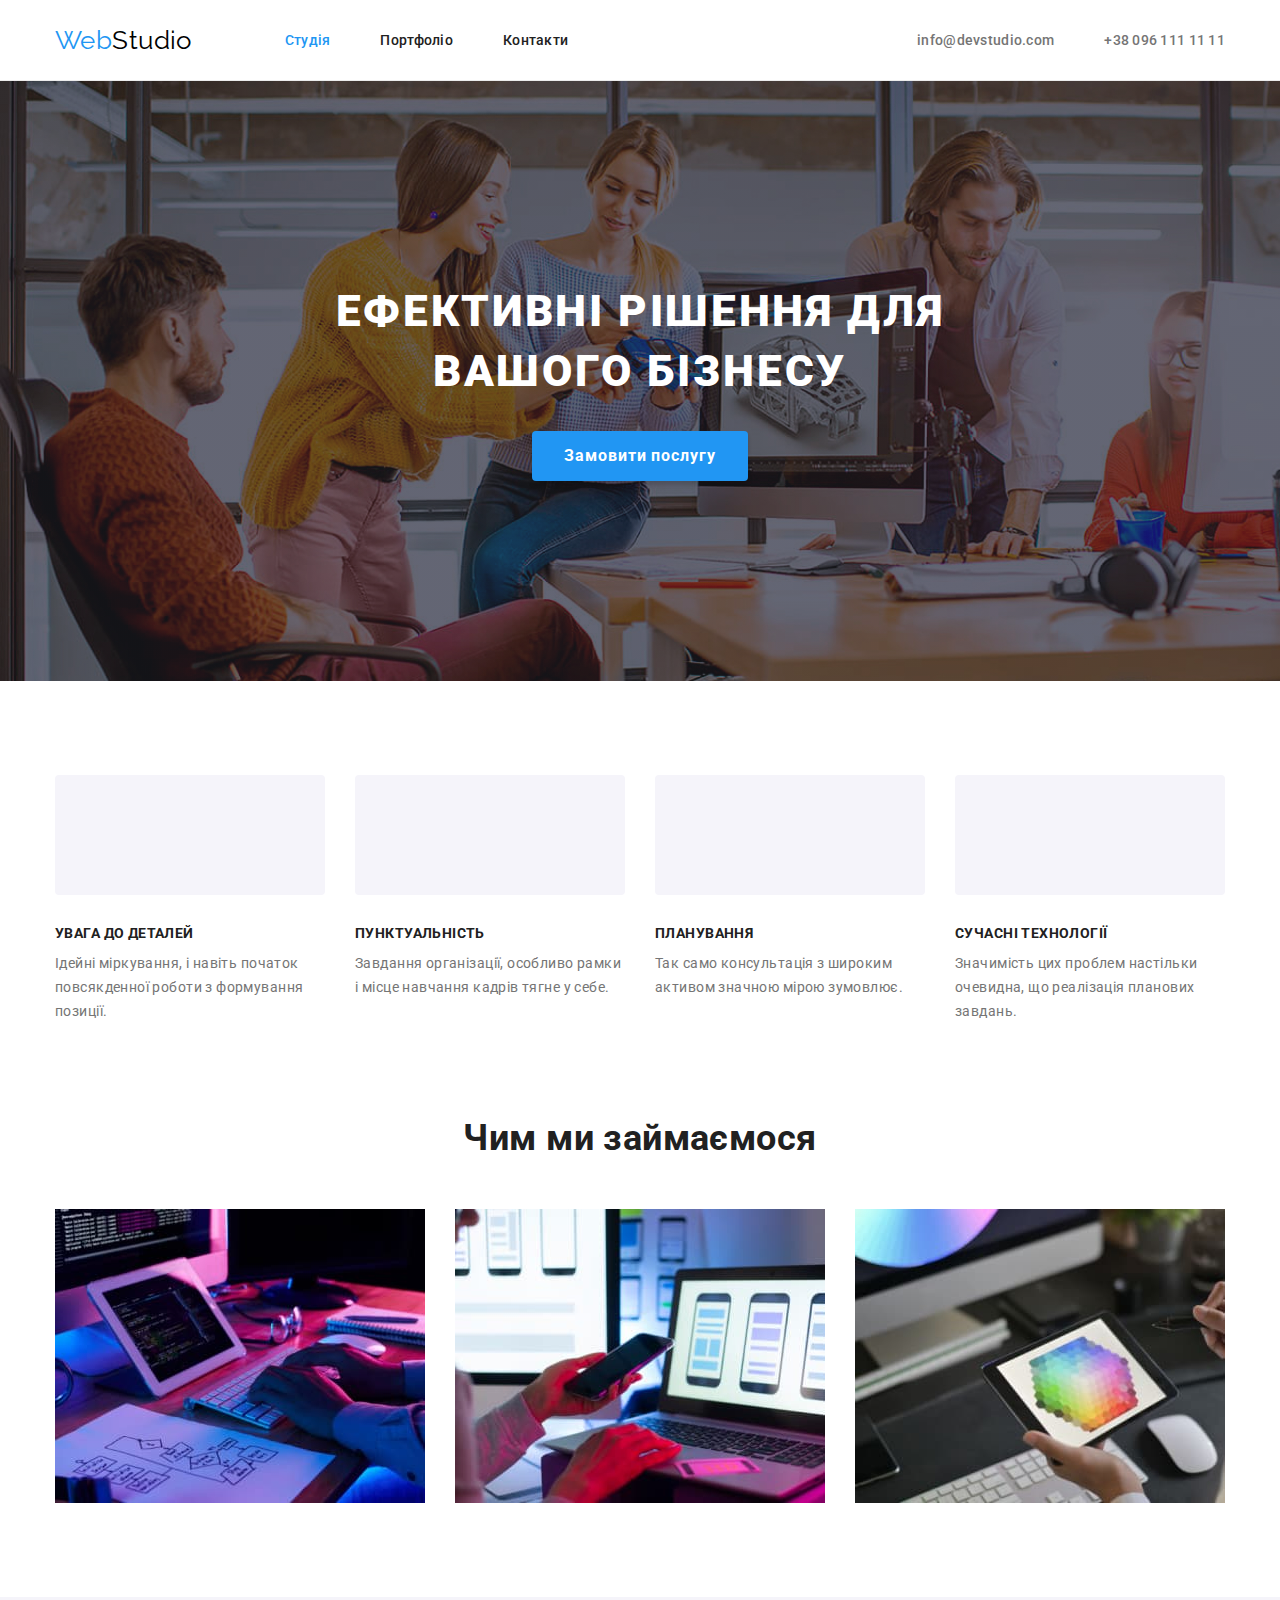
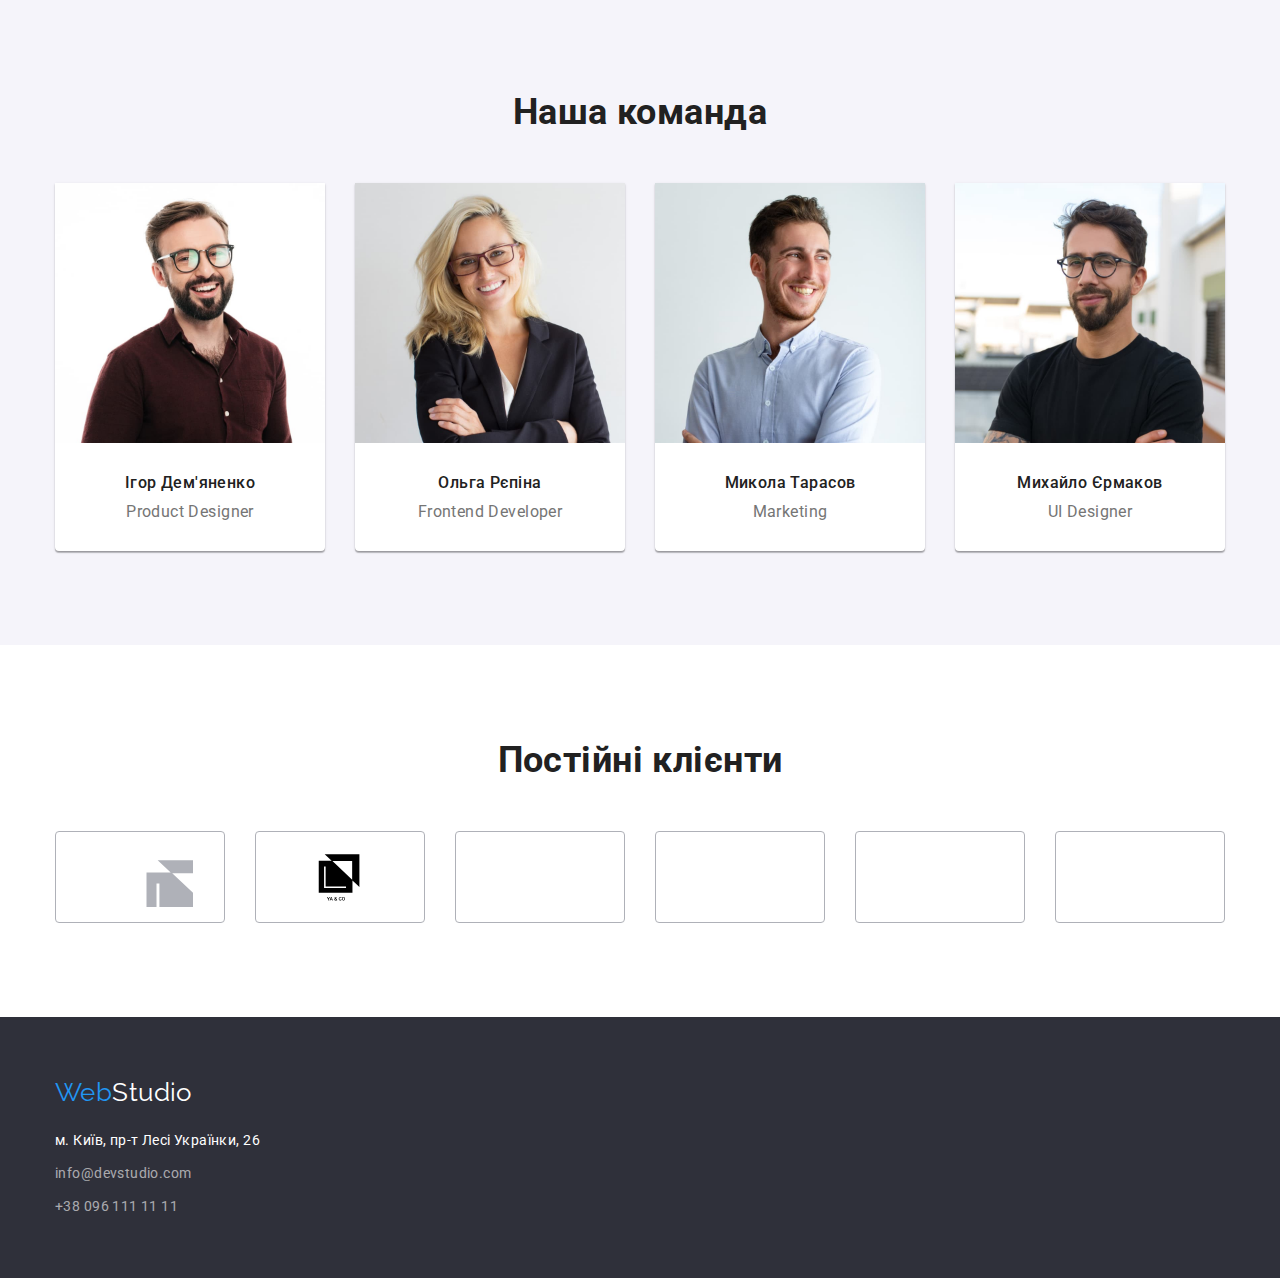
==== index.html @ c1284949 "Проверка работы svg" ====
<!DOCTYPE html>
<html lang="uk">
  <head>
    <meta charset="UTF-8" />
    <meta http-equiv="X-UA-Compatible" content="IE=edge" />
    <meta name="viewport" content="width=device-width, initial-scale=1.0" />
    <title>WebStudio - студія розробки IT продуктів</title>

    <!-- Fonts -->

    <link rel="preconnect" href="https://fonts.googleapis.com" />
    <link rel="preconnect" href="https://fonts.gstatic.com" crossorigin />
    <link
      href="https://fonts.googleapis.com/css2?family=Raleway:wght@700&family=Roboto:wght@400;500;700;900&display=swap"
      rel="stylesheet"
    />

    <!-- Modern-normalize -->

    <link
      rel="stylesheet"
      href="https://cdnjs.cloudflare.com/ajax/libs/modern-normalize/1.1.0/modern-normalize.min.css"
    />

    <!-- User styles -->

    <link rel="stylesheet" href="./css/styles.css" />
  </head>

  <body>
    <header class="header">
      <div class="container">
        <!-- prettier-ignore -->
        <a class="logo" href="./index.html" lang="en">
          Web<span class="logo-suffix">Studio</span>
        </a>

        <nav class="nav">
          <ul class="nav-links">
            <li><a class="link current" href="./index.html">Студія</a></li>
            <li><a class="link" href="./portfolio.html">Портфоліо</a></li>
            <li><a class="link" href="#contacts">Контакти</a></li>
          </ul>
        </nav>

        <ul class="group">
          <li><a class="link" href="mailto:info@devstudio.com">info@devstudio.com</a></li>
          <li><a class="link" href="tel:+380961111111">+38 096 111 11 11</a></li>
        </ul>
      </div>
    </header>

    <main>
      <!-- Hero -->

      <section class="hero bg-img">
        <div class="container">
          <h1 class="title">Ефективні рішення для вашого бізнесу</h1>
          <button class="btn primary" type="button">Замовити послугу</button>
        </div>
      </section>

      <!-- Advantages-->

      <section class="advantages">
        <div class="container">
          <h2 class="visually-hidden">Наші переваги</h2>
          <ul class="grid">
            <li class="grid-item">
              <div class="desc">
                <h3 class="subtitle">Увага до деталей</h3>
                <p class="text">Ідейні міркування, і навіть початок повсякденної роботи з формування позиції.</p>
              </div>
            </li>
            <li class="grid-item">
              <div class="desc">
                <h3 class="subtitle">Пунктуальність</h3>
                <p class="text">Завдання організації, особливо рамки і місце навчання кадрів тягне у себе.</p>
              </div>
            </li>
            <li class="grid-item">
              <div class="desc">
                <h3 class="subtitle">Планування</h3>
                <p class="text">Так само консультація з широким активом значною мірою зумовлює.</p>
              </div>
            </li>
            <li class="grid-item">
              <div class="desc">
                <h3 class="subtitle">Сучасні технології</h3>
                <p class="text">Значимість цих проблем настільки очевидна, що реалізація планових завдань.</p>
              </div>
            </li>
          </ul>
        </div>
      </section>

      <!-- Services -->

      <section class="services section">
        <div class="container">
          <h2 class="section-title">Чим ми займаємося</h2>
          <ul class="list grid">
            <li class="grid-item">
              <img
                src="./images/services/services-01.jpg"
                alt="Розробка цифрових продуктів та сервісів"
                width="370"
                height="294"
              />
            </li>
            <li class="grid-item">
              <img
                src="./images/services/services-02.jpg"
                alt="Розробка мобільних застосунків"
                width="370"
                height="294"
              />
            </li>
            <li class="grid-item">
              <img src="./images/services/services-03.jpg" alt="UX/UI дизайн продуктів" width="370" height="294" />
            </li>
          </ul>
        </div>
      </section>

      <!-- Team -->

      <section class="team section">
        <div class="container">
          <h2 class="section-title">Наша команда</h2>
          <ul class="list grid">
            <li class="grid-item">
              <img src="./images/team/team-ihor-demyanenko.jpg" alt="Фото Ігоря" width="270" height="260" />
              <div class="desc">
                <h3 class="subtitle">Ігор Дем'яненко</h3>
                <p class="text" lang="en">Product Designer</p>
              </div>
            </li>
            <li class="grid-item">
              <img src="./images/team/team-olga-repina.jpg" alt="Фото Ольги" width="270" height="260" />
              <div class="desc">
                <h3 class="subtitle">Ольга Рєпіна</h3>
                <p class="text" lang="en">Frontend Developer</p>
              </div>
            </li>
            <li class="grid-item">
              <img src="./images/team/team-mikola-tarasov.jpg" alt="Фото Миколи" width="270" height="260" />
              <div class="desc">
                <h3 class="subtitle">Микола Тарасов</h3>
                <p class="text" lang="en">Marketing</p>
              </div>
            </li>
            <li class="grid-item">
              <img src="./images/team/team-mykhailo-ermakov.jpg" alt="Фото Михайла" width="270" height="260" />
              <div class="desc">
                <h3 class="subtitle">Михайло Єрмаков</h3>
                <p class="text" lang="en">UI Designer</p>
              </div>
            </li>
          </ul>
        </div>
      </section>

      <!-- Customers -->

      <section class="customers section">
        <div class="container">
          <h2 class="section-title">Постійні клієнти</h2>
          <ul class="list grid">
            <li class="grid-item">
              <a class="link" href="" aria-label="Customer logo">
                <svg class="customer-logo" width="106" height="60" viewBox="0 0 57 32">
                  <use href="./images/logo-yaco.svg"></use>
                </svg>
              </a>
            </li>
            <li class="grid-item">
              <a class="link" href="">
                <svg class="customer-logo" width="106" height="60">
                  <use href="./images/icons.svg#icon-logo-yaco"></use>
                </svg>
                <!-- <svg></svg> -->
              </a>
            </li>
            <li class="grid-item">
              <a class="link" href="">
                <!-- <svg></svg> -->
              </a>
            </li>
            <li class="grid-item">
              <a class="link" href="">
                <!-- <svg></svg> -->
              </a>
            </li>
            <li class="grid-item">
              <a class="link" href="">
                <!-- <svg></svg> -->
              </a>
            </li>
            <li class="grid-item">
              <a class="link" href="">
                <!-- <svg></svg> -->
              </a>
            </li>
          </ul>
        </div>
      </section>
    </main>

    <!-- Footer -->

    <footer class="footer">
      <div class="container">
        <h2 class="visually-hidden">Контакти</h2>
        <!-- prettier-ignore -->
        <a class="logo" href="./index.html" lang="en">
            Web<span class="logo-suffix">Studio</span>
        </a>
        <address id="contacts">
          <ul class="footer-links">
            <li>
              <a
                class="link addr"
                href="https://goo.gl/maps/AkviUJwiQwRb5J1W6"
                target="_blank"
                rel="noopener noreferrer nofollow"
              >
                м. Київ, пр-т Лесі Українки, 26
              </a>
            </li>
            <li><a class="link" href="mailto:info@devstudio.com">info@devstudio.com</a></li>
            <li><a class="link" href="tel:+380961111111">+38 096 111 11 11</a></li>
          </ul>
        </address>
      </div>
    </footer>
  </body>
</html>
---- css/styles.css ----
:root {
  /* palette */
  --accent-color: #2196f3;
  --accent-sec-color: #188ce8;
  --white-color: #ffffff;
  --black-color: #000000;
  --grey-color: #757575;
  --grey-sec-color: #ececec;
  --grey-tert-color: #eeeeee;
  --dark-grey-color: #2f303a;
  --dark-grey-sec-color: #212121;
  --light-grey-color: #f5f4fa;

  /* text */
  --font-family: "Roboto", Tahoma, Verdana, sans-serif;
  --font-size-px-num: 14;
  --font-size-px: calc(var(--font-size-px-num) * 1px);
  --letter-spacing: 0.03em;
  --text-color: var(--grey-color);
  --title-color: var(--dark-grey-sec-color);
  --hero-title-color: var(--white-color);

  /* background */
  --background-color: var(--white-color);
  --background-sec-color: var(--light-grey-color);
  --hero-background-color: #c4c4c4;
  --hero-overlay-color: rgba(47, 48, 58, 0.4);

  /* button */
  --btn-font-size-px-num: 16;
  --btn-font-size-px: calc(var(--btn-font-size-px-num) * 1px);
  --btn-prim-color: var(--white-color);
  --btn-prim-background: var(--accent-color);
  --btn-prim-hover-background: var(--accent-sec-color);
  --btn-prim-shaddow: 0px 4px 4px rgba(0, 0, 0, 0.15);
  --btn-sec-background: var(--light-grey-color);
  --btn-sec-hover-color: var(--white-color);
  --btn-sec-hover-background: var(--accent-color);
  --btn-sec-shaddow: 0px 3px 1px rgba(0, 0, 0, 0.1), 0px 1px 2px rgba(0, 0, 0, 0.08), 0px 2px 2px rgba(0, 0, 0, 0.12);

  /* footer */
  --footer-link-color: rgba(255, 255, 255, 0.6);
  --footer-link-accent-color: var(--white-color);
  --footer-background-color: var(--dark-grey-color);

  /* logo */
  --logo-prefix-blue: var(--accent-color);
  --logo-suffix-dark: var(--black-color);
  --logo-suffix-light: var(--white-color);

  /* link */
  --link-hover-color: var(--accent-color);

  /* misc */
  --outline-color: rgb(237, 98, 255);
  --outline-width: 1px;
  --outline-offset: calc(var(--outline-width) * -1);
  --outline-style: solid;

  --container-width: 1200px;
  --section-min-width: 1600px;

  /* grid */
  --grid-items-gap: 30px;
  --grid-items-per-row: 3;
}

/*======================================= */
/* #region Reset styles */

/* prettier-ignore */
h1, h2, h3, h4, h5, h6, p {
  margin: 0;
}

ul {
  padding: 0;
  margin: 0;
  list-style: none;
}

img {
  display: block;
  max-width: 100%;
  height: auto;
}

address {
  font-style: normal;
}

.link {
  text-decoration: none;
}

/* #endregion */

/*======================================= */
/* #region Base styles */

body {
  font-family: var(--font-family);
  font-size: var(--font-size-px);
  letter-spacing: var(--letter-spacing);
  color: var(--text-color);
  background-color: var(--background-color);
}

.container {
  width: var(--container-width);
  padding: 0 15px;
  margin: 0 auto;

  /* outline: var(--outline-color) var(--outline-style) var(--outline-width);
  outline-offset: var(--outline-offset); */
}

.section {
  padding: 94px 0;
}

.visually-hidden {
  position: absolute;
  white-space: nowrap;
  width: 1px;
  height: 1px;
  overflow: hidden;
  border: 0;
  padding: 0;
  clip: rect(0 0 0 0);
  clip-path: inset(50%);
  margin: -1px;
}

.logo {
  font-family: Raleway;
  font-size: 26px;
  line-height: calc(31 / 26);
  color: var(--logo-prefix-blue);
  text-decoration: none;
}

.btn {
  display: block;

  font-family: inherit;
  font-size: var(--btn-font-size-px);
  text-align: center;

  border-radius: 4px;
  border-style: none;
  cursor: pointer;
}

.section-title {
  margin-bottom: 50px;

  font-size: 36px;
  line-height: calc(42 / 36);
  color: var(--title-color);
  text-align: center;
}

.subtitle {
  color: var(--title-color);
  font-size: inherit;
}

.grid {
  display: flex;
  flex-wrap: wrap;
  gap: var(--grid-items-gap);
}

.grid-item {
  flex-basis: calc((100% - var(--grid-items-gap) * (var(--grid-items-per-row) - 1)) / (var(--grid-items-per-row)));
}

/* #endregion */

/*======================================= */
/* #region Header */

.logo-suffix {
  color: var(--logo-suffix-dark);
}

.header .logo {
  margin-right: 93px;
}

.header .link {
  display: block;
  padding: 32px 0;

  color: inherit;
  font-weight: 500;
  line-height: calc(16 / var(--font-size-px-num));
  letter-spacing: 0.02em;
}

.header .nav-links {
  color: var(--title-color);
}

.header .container,
.header .nav-links,
.header .group {
  display: flex;
  align-items: center;
}

.header .nav {
  margin-right: auto;
}

.header .nav-links,
.header .group {
  gap: 50px;
}

.header .link:hover,
.header .link:focus-visible,
.header .link.current {
  color: var(--link-hover-color);
}

.header {
  border-bottom: 1px solid var(--grey-sec-color);
}

/* #endregion */

/*======================================= */
/* #region Hero */

.hero {
  padding: 200px 0;
  min-width: var(--container-width);
}

.hero.bg-img {
  background-size: cover;
  background-repeat: no-repeat;

  background-color: var(--hero-background-color);
  background-image: linear-gradient(var(--hero-overlay-color), var(--hero-overlay-color)),
    url("../images/hero/hero-bg.jpg");
}

.hero .title {
  margin: 0 auto 30px auto;
  width: 696px;

  font-weight: 900;
  font-size: 44px;
  line-height: calc(60 / 44);
  letter-spacing: 0.06em;
  color: var(--hero-title-color);
  text-transform: uppercase;
  text-align: center;
}

.btn.primary {
  padding: 10px 32px;
  margin: 0 auto;

  min-width: 216px;
  /* min-height: 50px; */

  font-weight: 700;
  line-height: calc(30 / var(--btn-font-size-px-num));
  letter-spacing: 0.06em;
  color: var(--btn-prim-color);

  background-color: var(--btn-prim-background);
  box-shadow: var(--btn-prim-shaddow);
}

.btn.primary:hover,
.btn.primary:focus-visible {
  background-color: var(--btn-prim-hover-background);
}

/* #endregion */

/*======================================= */
/* #region Advantages */

.advantages {
  padding-top: 94px;
  padding-bottom: 0;
}

.advantages .grid {
  --grid-items-per-row: 4;
  align-items: flex-start;
}

.advantages .subtitle {
  margin-bottom: 10px;
  line-height: calc(16 / var(--font-size-px-num));
  text-transform: uppercase;
}

.advantages .text {
  line-height: calc(24 / var(--font-size-px-num));
}

.advantages .desc::before {
  content: "";

  display: flex;
  justify-content: center;
  align-items: center;

  height: 120px;
  margin-bottom: 30px;

  background-color: var(--light-grey-color);
  border-radius: 4px;
}

/* #endregion */

/*======================================= */
/* #region Team */

.team {
  --grid-items-per-row: 4;
  background-color: var(--background-sec-color);
}

.team .grid-item {
  background-color: var(--background-color);
  box-shadow: 0px 1px 3px rgba(0, 0, 0, 0.12), 0px 1px 1px rgba(0, 0, 0, 0.14), 0px 2px 1px rgba(0, 0, 0, 0.2);
  border-radius: 0px 0px 4px 4px;
}

.team .subtitle {
  margin-bottom: 10px;

  font-weight: 500;
  font-size: 16px;
  line-height: calc(19 / 16);
}

.team .text {
  font-size: 16px;
  line-height: calc(19 / 16);
}

.team .desc {
  padding-top: 30px;
  padding-bottom: 30px;
  text-align: center;
}

/* #endregion */

/*======================================= */
/* #region Works */

.btn.secondary {
  padding: 6px 22px;
  /* min-height: 38px; */

  font-weight: 500;
  line-height: calc(26 / var(--btn-font-size-px-num));
  letter-spacing: 0.03em;
  color: var(--title-color);
  background-color: var(--btn-sec-background);
}

.btn.secondary:hover,
.btn.secondary:focus-visible {
  color: var(--btn-sec-hover-color);
  background-color: var(--btn-sec-hover-background);
  box-shadow: var(--btn-sec-shaddow);
}

.filter-list {
  display: flex;
  align-items: center;
  justify-content: center;
  gap: 8px;

  margin-bottom: 50px;
}

.works .subtitle {
  margin-bottom: 4px;
  font-size: 18px;
  line-height: calc(36 / 18);
  letter-spacing: 0.06em;
}

.works .text {
  font-size: 16px;
  line-height: calc(30 / 16);
  color: var(--text-color);
}

.works .desc {
  padding: 20px 24px;
  border: 1px solid var(--grey-color-tert);
  border-top: none;
}

/* #endregion */

/*======================================= */
/* #region Customers */

.customers {
  --grid-items-per-row: 6;
}

.customers .link {
  display: flex;
  justify-content: center;
  align-items: center;
  height: 92px;

  color: #afb1b8;

  border: 1px solid currentColor;
  border-radius: 4px;
}

.customers-logo {
  fill: currentColor;
}

.customers .link:hover,
.customers .link:focus-visible {
  color: var(--accent-color);
  border-color: currentColor;
}

/* #endregion */

/*======================================= */
/* #region Footer */

.footer {
  padding: 60px 0;
  min-width: var(--container-width);
  background-color: var(--footer-background-color);
}

.footer .logo-suffix {
  color: var(--logo-suffix-light);
}

.footer .logo {
  display: block;
  margin-bottom: 20px;
}

.footer-links :not(:last-child) {
  margin-bottom: 9px;
}

.footer .link {
  line-height: calc(24 / var(--font-size-px-num));
  color: var(--footer-link-color);
}

.footer .link:hover,
.footer .link:focus-visible {
  color: var(--link-hover-color);
}

.footer .addr {
  color: var(--footer-link-accent-color);
}

/* #endregion */
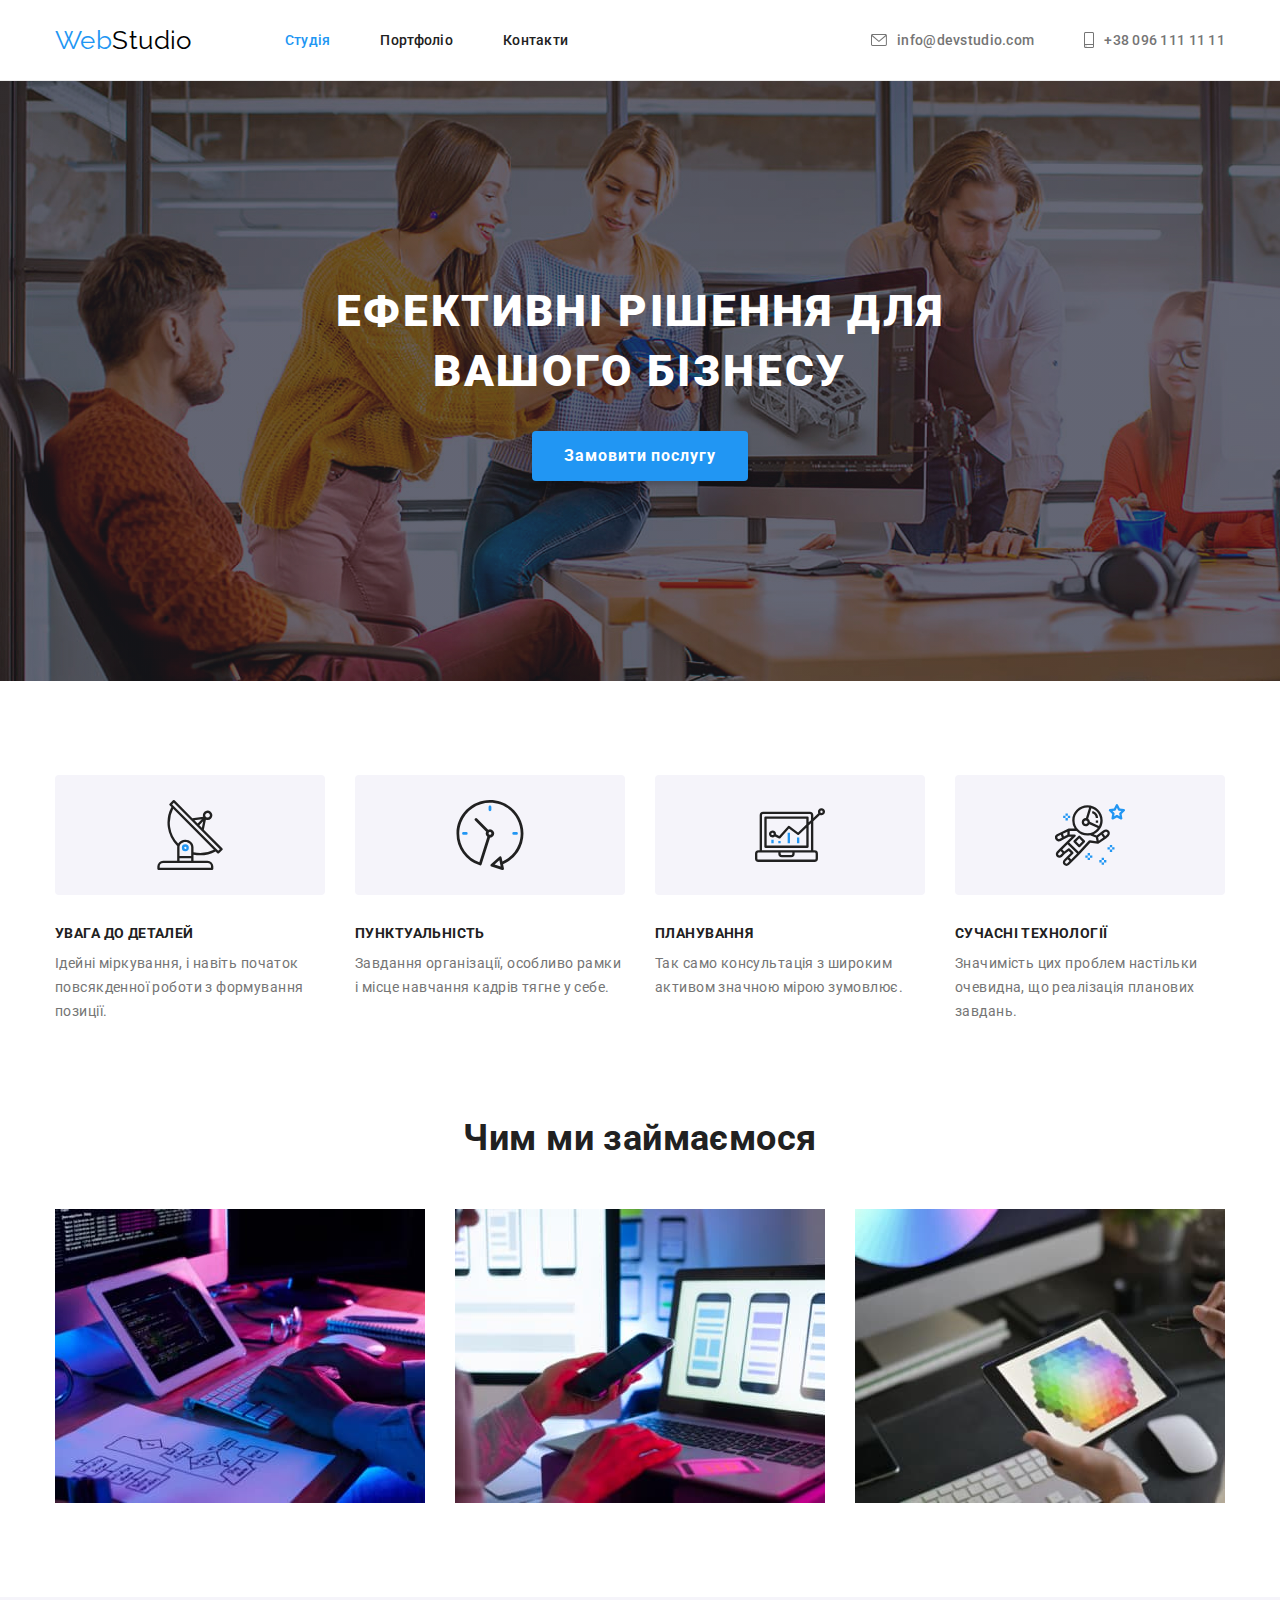
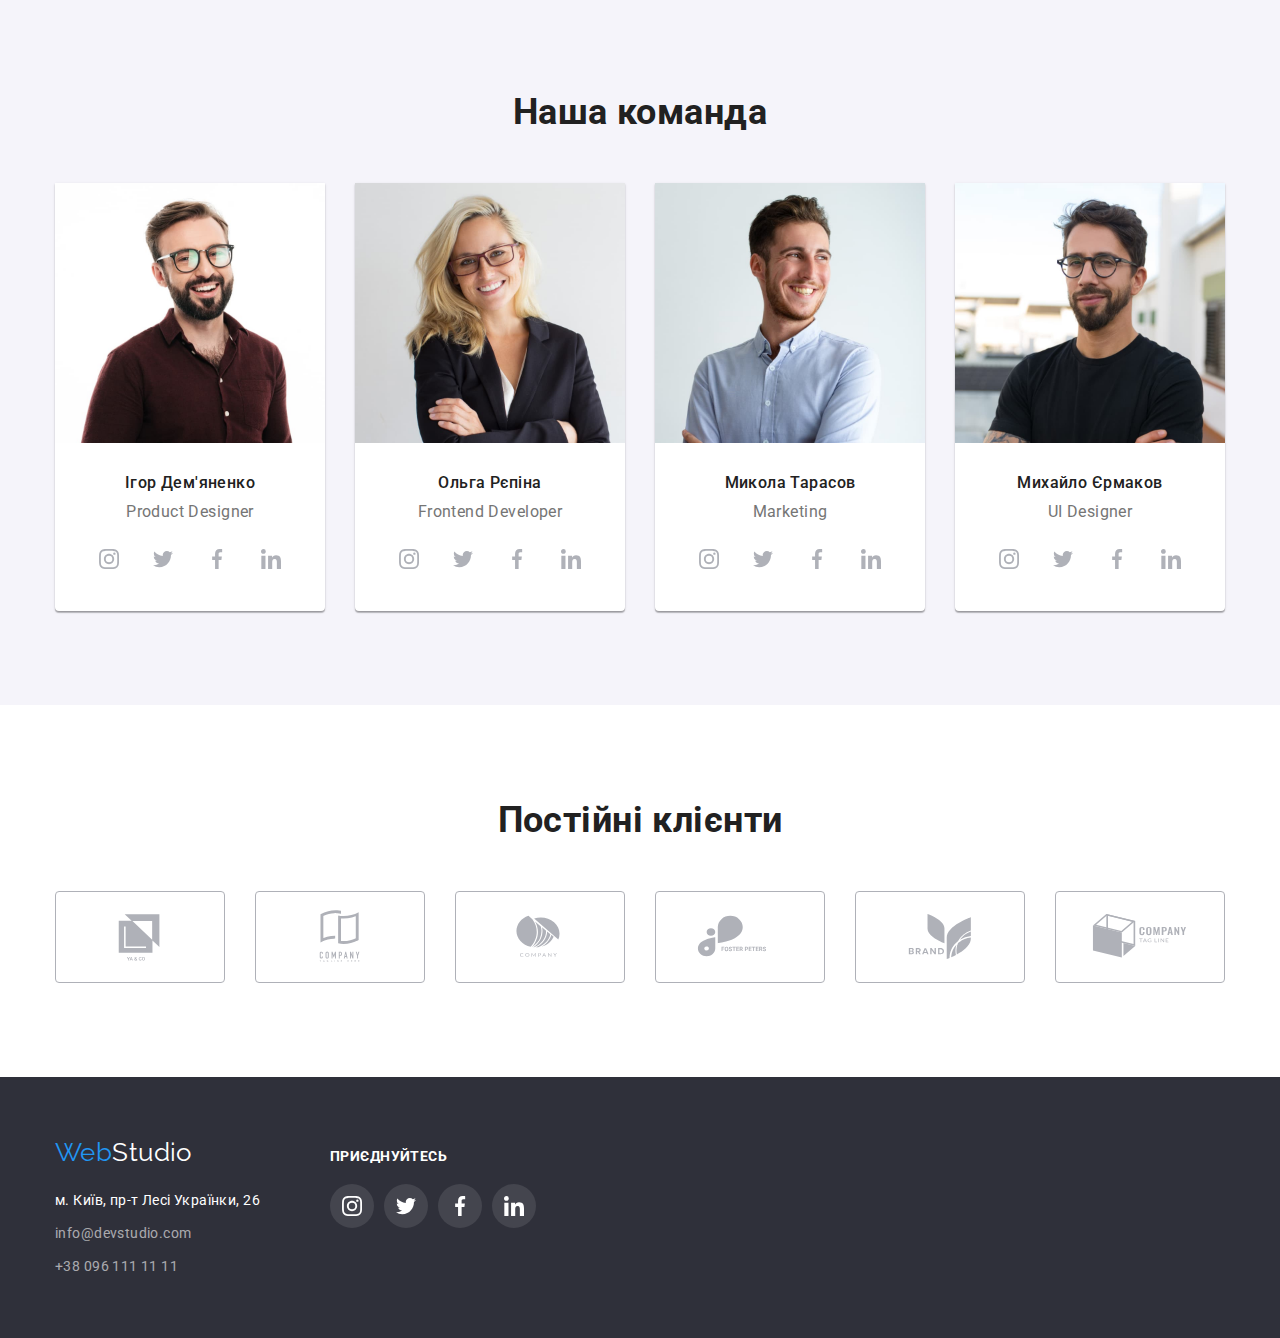
==== commit 58b9df5d: "Закончил оформление страниц" ====
--- a/index.html
+++ b/index.html
@@ -43,9 +43,23 @@
           </ul>
         </nav>
 
-        <ul class="group">
-          <li><a class="link" href="mailto:info@devstudio.com">info@devstudio.com</a></li>
-          <li><a class="link" href="tel:+380961111111">+38 096 111 11 11</a></li>
+        <ul class="contact-links">
+          <li>
+            <a class="link contact-link" href="mailto:info@devstudio.com">
+              <svg class="contact-icon" width="16" height="12">
+                <use href="./images/icons.svg#icon-email"></use>
+              </svg>
+              info@devstudio.com
+            </a>
+          </li>
+          <li>
+            <a class="link contact-link" href="tel:+380961111111">
+              <svg class="contact-icon" width="10" height="16">
+                <use href="./images/icons.svg#icon-phone"></use>
+              </svg>
+              +38 096 111 11 11
+            </a>
+          </li>
         </ul>
       </div>
     </header>
@@ -67,24 +81,44 @@
           <h2 class="visually-hidden">Наші переваги</h2>
           <ul class="grid">
             <li class="grid-item">
+              <div class="thumb">
+                <svg class="advantages-icon" width="70" height="70">
+                  <use href="./images/icons.svg#icon-antenna"></use>
+                </svg>
+              </div>
               <div class="desc">
                 <h3 class="subtitle">Увага до деталей</h3>
                 <p class="text">Ідейні міркування, і навіть початок повсякденної роботи з формування позиції.</p>
               </div>
             </li>
             <li class="grid-item">
+              <div class="thumb">
+                <svg class="advantages-icon" width="70" height="70">
+                  <use href="./images/icons.svg#icon-clock"></use>
+                </svg>
+              </div>
               <div class="desc">
                 <h3 class="subtitle">Пунктуальність</h3>
                 <p class="text">Завдання організації, особливо рамки і місце навчання кадрів тягне у себе.</p>
               </div>
             </li>
             <li class="grid-item">
+              <div class="thumb">
+                <svg class="advantages-icon" width="70" height="70">
+                  <use href="./images/icons.svg#icon-diagram"></use>
+                </svg>
+              </div>
               <div class="desc">
                 <h3 class="subtitle">Планування</h3>
                 <p class="text">Так само консультація з широким активом значною мірою зумовлює.</p>
               </div>
             </li>
             <li class="grid-item">
+              <div class="thumb">
+                <svg class="advantages-icon" width="70" height="70">
+                  <use href="./images/icons.svg#icon-astronaut"></use>
+                </svg>
+              </div>
               <div class="desc">
                 <h3 class="subtitle">Сучасні технології</h3>
                 <p class="text">Значимість цих проблем настільки очевидна, що реалізація планових завдань.</p>
@@ -134,6 +168,37 @@
               <div class="desc">
                 <h3 class="subtitle">Ігор Дем'яненко</h3>
                 <p class="text" lang="en">Product Designer</p>
+                <!-- Socials -->
+                <ul class="list socials">
+                  <li>
+                    <a class="link socials-link" href="" aria-label="Instagram icon">
+                      <svg class="socials-icon" width="20" height="20">
+                        <use href="./images/icons.svg#icon-instagram"></use>
+                      </svg>
+                    </a>
+                  </li>
+                  <li>
+                    <a class="link socials-link" href="" aria-label="Twitter icon">
+                      <svg class="socials-icon" width="20" height="20">
+                        <use href="./images/icons.svg#icon-twitter"></use>
+                      </svg>
+                    </a>
+                  </li>
+                  <li>
+                    <a class="link socials-link" href="" aria-label="Facebook icon">
+                      <svg class="socials-icon" width="20" height="20">
+                        <use href="./images/icons.svg#icon-facebook"></use>
+                      </svg>
+                    </a>
+                  </li>
+                  <li>
+                    <a class="link socials-link" href="" aria-label="Linkedin icon">
+                      <svg class="socials-icon" width="20" height="20">
+                        <use href="./images/icons.svg#icon-linkedin"></use>
+                      </svg>
+                    </a>
+                  </li>
+                </ul>
               </div>
             </li>
             <li class="grid-item">
@@ -141,6 +206,37 @@
               <div class="desc">
                 <h3 class="subtitle">Ольга Рєпіна</h3>
                 <p class="text" lang="en">Frontend Developer</p>
+                <!-- Socials -->
+                <ul class="list socials">
+                  <li>
+                    <a class="link socials-link" href="" aria-label="Instagram icon">
+                      <svg class="socials-icon" width="20" height="20">
+                        <use href="./images/icons.svg#icon-instagram"></use>
+                      </svg>
+                    </a>
+                  </li>
+                  <li>
+                    <a class="link socials-link" href="" aria-label="Twitter icon">
+                      <svg class="socials-icon" width="20" height="20">
+                        <use href="./images/icons.svg#icon-twitter"></use>
+                      </svg>
+                    </a>
+                  </li>
+                  <li>
+                    <a class="link socials-link" href="" aria-label="Facebook icon">
+                      <svg class="socials-icon" width="20" height="20">
+                        <use href="./images/icons.svg#icon-facebook"></use>
+                      </svg>
+                    </a>
+                  </li>
+                  <li>
+                    <a class="link socials-link" href="" aria-label="Linkedin icon">
+                      <svg class="socials-icon" width="20" height="20">
+                        <use href="./images/icons.svg#icon-linkedin"></use>
+                      </svg>
+                    </a>
+                  </li>
+                </ul>
               </div>
             </li>
             <li class="grid-item">
@@ -148,6 +244,37 @@
               <div class="desc">
                 <h3 class="subtitle">Микола Тарасов</h3>
                 <p class="text" lang="en">Marketing</p>
+                <!-- Socials -->
+                <ul class="list socials">
+                  <li>
+                    <a class="link socials-link" href="" aria-label="Instagram icon">
+                      <svg class="socials-icon" width="20" height="20">
+                        <use href="./images/icons.svg#icon-instagram"></use>
+                      </svg>
+                    </a>
+                  </li>
+                  <li>
+                    <a class="link socials-link" href="" aria-label="Twitter icon">
+                      <svg class="socials-icon" width="20" height="20">
+                        <use href="./images/icons.svg#icon-twitter"></use>
+                      </svg>
+                    </a>
+                  </li>
+                  <li>
+                    <a class="link socials-link" href="" aria-label="Facebook icon">
+                      <svg class="socials-icon" width="20" height="20">
+                        <use href="./images/icons.svg#icon-facebook"></use>
+                      </svg>
+                    </a>
+                  </li>
+                  <li>
+                    <a class="link socials-link" href="" aria-label="Linkedin icon">
+                      <svg class="socials-icon" width="20" height="20">
+                        <use href="./images/icons.svg#icon-linkedin"></use>
+                      </svg>
+                    </a>
+                  </li>
+                </ul>
               </div>
             </li>
             <li class="grid-item">
@@ -155,6 +282,37 @@
               <div class="desc">
                 <h3 class="subtitle">Михайло Єрмаков</h3>
                 <p class="text" lang="en">UI Designer</p>
+                <!-- Socials -->
+                <ul class="list socials">
+                  <li>
+                    <a class="link socials-link" href="" aria-label="Instagram icon">
+                      <svg class="socials-icon" width="20" height="20">
+                        <use href="./images/icons.svg#icon-instagram"></use>
+                      </svg>
+                    </a>
+                  </li>
+                  <li>
+                    <a class="link socials-link" href="" aria-label="Twitter icon">
+                      <svg class="socials-icon" width="20" height="20">
+                        <use href="./images/icons.svg#icon-twitter"></use>
+                      </svg>
+                    </a>
+                  </li>
+                  <li>
+                    <a class="link socials-link" href="" aria-label="Facebook icon">
+                      <svg class="socials-icon" width="20" height="20">
+                        <use href="./images/icons.svg#icon-facebook"></use>
+                      </svg>
+                    </a>
+                  </li>
+                  <li>
+                    <a class="link socials-link" href="" aria-label="Linkedin icon">
+                      <svg class="socials-icon" width="20" height="20">
+                        <use href="./images/icons.svg#icon-linkedin"></use>
+                      </svg>
+                    </a>
+                  </li>
+                </ul>
               </div>
             </li>
           </ul>
@@ -169,37 +327,44 @@
           <ul class="list grid">
             <li class="grid-item">
               <a class="link" href="" aria-label="Customer logo">
-                <svg class="customer-logo" width="106" height="60" viewBox="0 0 57 32">
-                  <use href="./images/logo-yaco.svg"></use>
-                </svg>
-              </a>
-            </li>
-            <li class="grid-item">
-              <a class="link" href="">
                 <svg class="customer-logo" width="106" height="60">
                   <use href="./images/icons.svg#icon-logo-yaco"></use>
                 </svg>
-                <!-- <svg></svg> -->
-              </a>
-            </li>
-            <li class="grid-item">
-              <a class="link" href="">
-                <!-- <svg></svg> -->
-              </a>
-            </li>
-            <li class="grid-item">
-              <a class="link" href="">
-                <!-- <svg></svg> -->
-              </a>
-            </li>
-            <li class="grid-item">
-              <a class="link" href="">
-                <!-- <svg></svg> -->
-              </a>
-            </li>
-            <li class="grid-item">
-              <a class="link" href="">
-                <!-- <svg></svg> -->
+              </a>
+            </li>
+            <li class="grid-item">
+              <a class="link" href="" aria-label="Customer logo">
+                <svg class="customer-logo" width="106" height="60">
+                  <use href="./images/icons.svg#icon-logo-company-tagline-here"></use>
+                </svg>
+              </a>
+            </li>
+            <li class="grid-item">
+              <a class="link" href="" aria-label="Customer logo">
+                <svg class="customer-logo" width="106" height="60">
+                  <use href="./images/icons.svg#icon-logo-company"></use>
+                </svg>
+              </a>
+            </li>
+            <li class="grid-item">
+              <a class="link" href="" aria-label="Customer logo">
+                <svg class="customer-logo" width="106" height="60">
+                  <use href="./images/icons.svg#icon-logo-foster-peters"></use>
+                </svg>
+              </a>
+            </li>
+            <li class="grid-item">
+              <a class="link" href="" aria-label="Customer logo">
+                <svg class="customer-logo" width="106" height="60">
+                  <use href="./images/icons.svg#icon-logo-brand"></use>
+                </svg>
+              </a>
+            </li>
+            <li class="grid-item">
+              <a class="link" href="" aria-label="Customer logo">
+                <svg class="customer-logo" width="106" height="60">
+                  <use href="./images/icons.svg#icon-logo-company-tagline"></use>
+                </svg>
               </a>
             </li>
           </ul>
@@ -210,28 +375,64 @@
     <!-- Footer -->
 
     <footer class="footer">
-      <div class="container">
+      <div class="container footer-container">
         <h2 class="visually-hidden">Контакти</h2>
         <!-- prettier-ignore -->
-        <a class="logo" href="./index.html" lang="en">
-            Web<span class="logo-suffix">Studio</span>
-        </a>
-        <address id="contacts">
-          <ul class="footer-links">
+        <div class="contacts">
+          <a class="logo" href="./index.html" lang="en">
+              Web<span class="logo-suffix">Studio</span>
+          </a>
+          <address id="contacts">
+            <ul class="footer-links">
+              <li>
+                <a
+                  class="link addr"
+                  href="https://goo.gl/maps/AkviUJwiQwRb5J1W6"
+                  target="_blank"
+                  rel="noopener noreferrer nofollow"
+                >
+                  м. Київ, пр-т Лесі Українки, 26
+                </a>
+              </li>
+              <li><a class="link" href="mailto:info@devstudio.com">info@devstudio.com</a></li>
+              <li><a class="link" href="tel:+380961111111">+38 096 111 11 11</a></li>
+            </ul>
+          </address>
+        </div>
+        <div class="follow">
+          <b class="follow-title">Приєднуйтесь</b>
+          <!-- Socials -->
+          <ul class="list socials">
             <li>
-              <a
-                class="link addr"
-                href="https://goo.gl/maps/AkviUJwiQwRb5J1W6"
-                target="_blank"
-                rel="noopener noreferrer nofollow"
-              >
-                м. Київ, пр-т Лесі Українки, 26
-              </a>
-            </li>
-            <li><a class="link" href="mailto:info@devstudio.com">info@devstudio.com</a></li>
-            <li><a class="link" href="tel:+380961111111">+38 096 111 11 11</a></li>
-          </ul>
-        </address>
+              <a class="link socials-link" href="" aria-label="Instagram icon">
+                <svg class="socials-icon" width="20" height="20">
+                  <use href="./images/icons.svg#icon-instagram"></use>
+                </svg>
+              </a>
+            </li>
+            <li>
+              <a class="link socials-link" href="" aria-label="Twitter icon">
+                <svg class="socials-icon" width="20" height="20">
+                  <use href="./images/icons.svg#icon-twitter"></use>
+                </svg>
+              </a>
+            </li>
+            <li>
+              <a class="link socials-link" href="" aria-label="Facebook icon">
+                <svg class="socials-icon" width="20" height="20">
+                  <use href="./images/icons.svg#icon-facebook"></use>
+                </svg>
+              </a>
+            </li>
+            <li>
+              <a class="link socials-link" href="" aria-label="Linkedin icon">
+                <svg class="socials-icon" width="20" height="20">
+                  <use href="./images/icons.svg#icon-linkedin"></use>
+                </svg>
+              </a>
+            </li>
+          </ul>
+        </div>
       </div>
     </footer>
   </body>
--- a/css/styles.css
+++ b/css/styles.css
@@ -60,6 +60,8 @@
   --container-width: 1200px;
   --section-min-width: 1600px;
 
+  --socials-link-hover-color: var(--white-color);
+
   /* grid */
   --grid-items-gap: 30px;
   --grid-items-per-row: 3;
@@ -166,6 +168,8 @@
   font-size: inherit;
 }
 
+/* Grid */
+
 .grid {
   display: flex;
   flex-wrap: wrap;
@@ -174,6 +178,30 @@
 
 .grid-item {
   flex-basis: calc((100% - var(--grid-items-gap) * (var(--grid-items-per-row) - 1)) / (var(--grid-items-per-row)));
+}
+
+/* Socials */
+
+.socials {
+  display: flex;
+  justify-content: center;
+  align-items: center;
+  gap: 10px;
+}
+
+.socials-link {
+  display: flex;
+  justify-content: center;
+  align-items: center;
+
+  width: 44px;
+  height: 44px;
+
+  border-radius: 50%;
+}
+
+.socials-icon {
+  fill: currentColor;
 }
 
 /* #endregion */
@@ -203,9 +231,19 @@
   color: var(--title-color);
 }
 
+.header .contact-link {
+  display: flex;
+  align-items: center;
+  gap: 10px;
+}
+
+.header .contact-icon {
+  fill: currentColor;
+}
+
 .header .container,
 .header .nav-links,
-.header .group {
+.header .contact-links {
   display: flex;
   align-items: center;
 }
@@ -215,7 +253,7 @@
 }
 
 .header .nav-links,
-.header .group {
+.header .contact-links {
   gap: 50px;
 }
 
@@ -237,13 +275,12 @@
 .hero {
   padding: 200px 0;
   min-width: var(--container-width);
+  background-color: var(--hero-background-color);
 }
 
 .hero.bg-img {
   background-size: cover;
   background-repeat: no-repeat;
-
-  background-color: var(--hero-background-color);
   background-image: linear-gradient(var(--hero-overlay-color), var(--hero-overlay-color)),
     url("../images/hero/hero-bg.jpg");
 }
@@ -307,9 +344,7 @@
   line-height: calc(24 / var(--font-size-px-num));
 }
 
-.advantages .desc::before {
-  content: "";
-
+.advantages .thumb {
   display: flex;
   justify-content: center;
   align-items: center;
@@ -346,6 +381,7 @@
 }
 
 .team .text {
+  margin-bottom: 16px;
   font-size: 16px;
   line-height: calc(19 / 16);
 }
@@ -354,6 +390,16 @@
   padding-top: 30px;
   padding-bottom: 30px;
   text-align: center;
+}
+
+.team .socials-link {
+  color: #afb1b8;
+}
+
+.team .socials-link:hover,
+.team .socials-link:focus-visible {
+  color: var(--socials-link-hover-color);
+  background-color: var(--link-hover-color);
 }
 
 /* #endregion */
@@ -403,8 +449,14 @@
 
 .works .desc {
   padding: 20px 24px;
-  border: 1px solid var(--grey-color-tert);
+  border: 1px solid var(--grey-tert-color);
   border-top: none;
+}
+
+.works-link:hover,
+.works-link:focus-visible {
+  display: block;
+  box-shadow: 0px 1px 1px rgba(0, 0, 0, 0.12), 0px 4px 4px rgba(0, 0, 0, 0.06), 1px 4px 6px rgba(0, 0, 0, 0.16);
 }
 
 /* #endregion */
@@ -428,7 +480,7 @@
   border-radius: 4px;
 }
 
-.customers-logo {
+.customer-logo {
   fill: currentColor;
 }
 
@@ -476,4 +528,31 @@
   color: var(--footer-link-accent-color);
 }
 
-/* #endregion */
+.footer-container {
+  display: flex;
+  align-items: baseline;
+  gap: 70px;
+}
+
+.footer .follow-title {
+  display: block;
+  margin-bottom: 20px;
+
+  line-height: calc(16 / var(--font-size-px-num));
+  font-weight: 700;
+  text-transform: uppercase;
+  color: var(--white-color);
+}
+
+.footer .socials-link {
+  color: var(--white-color);
+  background-color: rgba(255, 255, 255, 0.1);
+}
+
+.footer .socials-link:hover,
+.footer .socials-link:focus-visible {
+  color: var(--socials-link-hover-color);
+  background-color: var(--link-hover-color);
+}
+
+/* #endregion */
